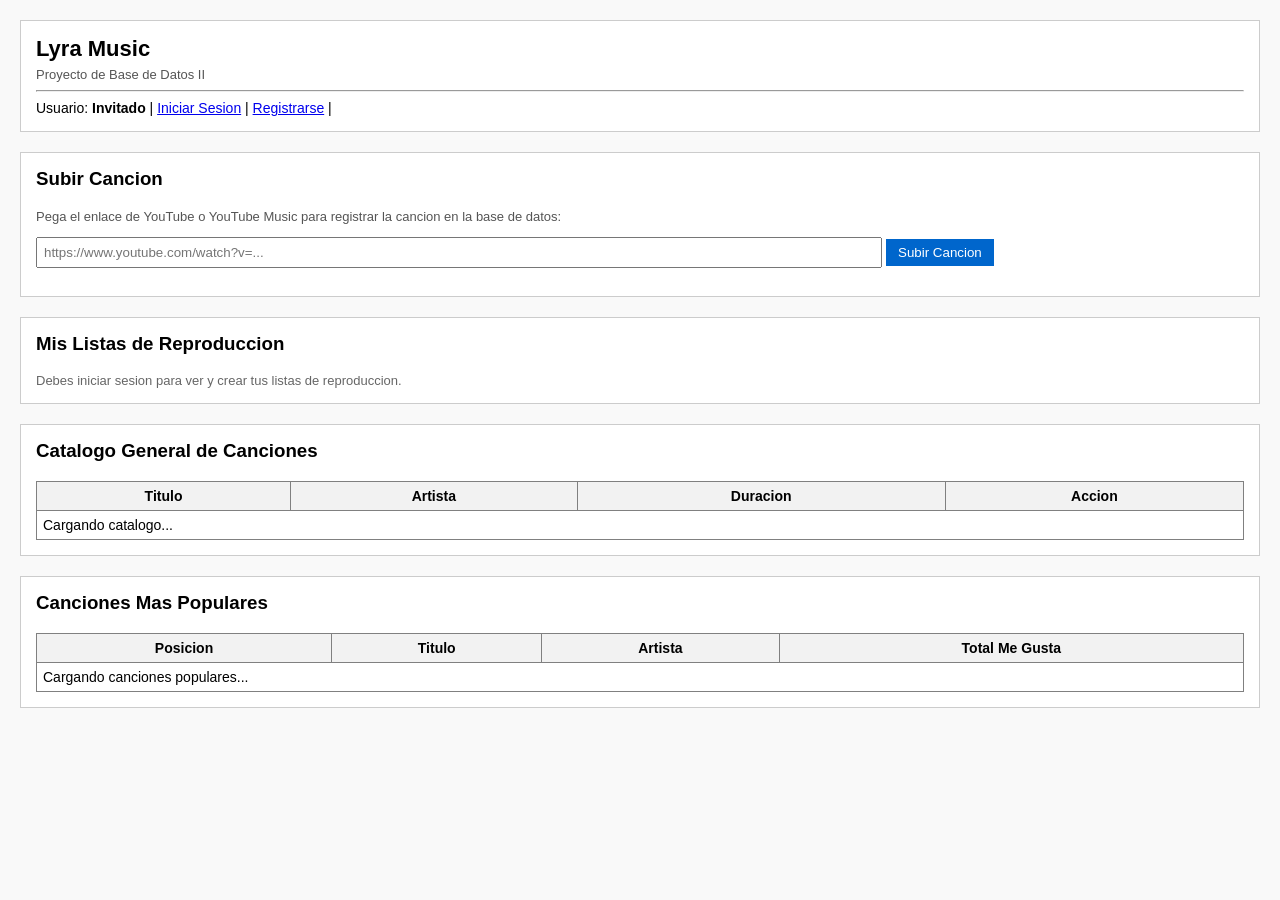
==== index.html @ 8fd9092c "coneccion entre db python y html" ====
<!DOCTYPE html>
<html lang="es">
<head>
    <meta charset="UTF-8">
    <title>Lyra Music - Base de Datos II</title>
</head>
<body style="font-family: Arial, sans-serif; background-color: #f9f9f9; padding: 20px; margin: 0;">

    <!-- Encabezado y sesion de usuario -->
    <div style="background-color: #ffffff; border: 1px solid #cccccc; padding: 15px; margin-bottom: 20px;">
        <h1 style="margin: 0; font-size: 22px;">Lyra Music</h1>
        <p style="margin: 5px 0 0 0; color: #555555; font-size: 13px;">Proyecto de Base de Datos II</p>
        <hr>
        <div id="barra-usuario" style="font-size: 14px;">
            <span>Usuario: </span><b id="nombre-usuario">Invitado</b> | 
            <a href="/login" id="link-login">Iniciar Sesion</a> | 
            <a href="/registro" id="link-registro">Registrarse</a> | 
            <a href="#" id="link-logout" onclick="cerrarSesion()" style="display: none;">Cerrar Sesion</a>
        </div>
    </div>

    <!-- Formulario para subir cancion mediante enlace -->
    <div style="background-color: #ffffff; border: 1px solid #cccccc; padding: 15px; margin-bottom: 20px;">
        <h3 style="margin-top: 0;">Subir Cancion</h3>
        <p style="font-size: 13px; color: #555555;">Pega el enlace de YouTube o YouTube Music para registrar la cancion en la base de datos:</p>
        <form onsubmit="subirCancion(event)">
            <input type="text" id="enlace-youtube" placeholder="https://www.youtube.com/watch?v=..." style="width: 70%; padding: 6px; box-sizing: border-box;" required>
            <button type="submit" id="btn-subir" style="padding: 6px 12px; background-color: #0066cc; color: white; border: none; cursor: pointer;">
                Subir Cancion
            </button>
        </form>
        <p id="aviso-subir" style="font-size: 13px; margin-bottom: 0;"></p>
    </div>

    <!-- Mis Listas de Reproduccion -->
    <div style="background-color: #ffffff; border: 1px solid #cccccc; padding: 15px; margin-bottom: 20px;">
        <h3 style="margin-top: 0;">Mis Listas de Reproduccion</h3>
        
        <div id="zona-sin-login-listas" style="font-size: 13px; color: #666666;">
            Debes iniciar sesion para ver y crear tus listas de reproduccion.
        </div>

        <div id="zona-con-login-listas" style="display: none;">
            <form onsubmit="crearNuevaLista(event)" style="margin-bottom: 15px;">
                <label style="font-size: 13px;">Nueva lista: </label>
                <input type="text" id="nombre-lista" placeholder="Ej: Favoritas, Estudio..." style="padding: 6px; width: 250px; box-sizing: border-box;" required>
                <button type="submit" style="padding: 6px 12px; background-color: #28a745; color: white; border: none; cursor: pointer;">
                    Crear Lista
                </button>
            </form>
            <p id="aviso-lista" style="font-size: 13px;"></p>

            <table border="1" cellpadding="6" cellspacing="0" style="width: 100%; border-collapse: collapse; font-size: 14px;">
                <thead>
                    <tr style="background-color: #f2f2f2;">
                        <th>Nombre de la Lista</th>
                        <th>Total de Canciones</th>
                        <th>Accion</th>
                    </tr>
                </thead>
                <tbody id="tabla-listas">
                    <tr><td colspan="3">Cargando listas...</td></tr>
                </tbody>
            </table>

            <!-- Seccion para ver las canciones de la lista seleccionada -->
            <div id="seccion-canciones-lista" style="margin-top: 15px; display: none; background-color: #fcfcfc; padding: 12px; border: 1px solid #e0e0e0;">
                <h4 style="margin: 0 0 10px 0;">Canciones de: <span id="nombre-lista-activa" style="color: #0066cc;"></span></h4>
                <table border="1" cellpadding="6" cellspacing="0" style="width: 100%; border-collapse: collapse; font-size: 13px; background-color: #ffffff;">
                    <thead>
                        <tr style="background-color: #efefef;">
                            <th>Posicion</th>
                            <th>Titulo</th>
                            <th>Artista</th>
                            <th>Duracion</th>
                        </tr>
                    </thead>
                    <tbody id="tabla-detalle-lista">
                        <tr><td colspan="4">Cargando canciones...</td></tr>
                    </tbody>
                </table>
            </div>
        </div>
    </div>

    <!-- Catalogo general de canciones -->
    <div style="background-color: #ffffff; border: 1px solid #cccccc; padding: 15px; margin-bottom: 20px;">
        <h3 style="margin-top: 0;">Catalogo General de Canciones</h3>
        <table border="1" cellpadding="6" cellspacing="0" style="width: 100%; border-collapse: collapse; font-size: 14px;">
            <thead>
                <tr style="background-color: #f2f2f2;">
                    <th>Titulo</th>
                    <th>Artista</th>
                    <th>Duracion</th>
                    <th>Accion</th>
                </tr>
            </thead>
            <tbody id="tabla-catalogo">
                <tr><td colspan="4">Cargando catalogo...</td></tr>
            </tbody>
        </table>
    </div>

    <!-- Canciones mas populares -->
    <div style="background-color: #ffffff; border: 1px solid #cccccc; padding: 15px; margin-bottom: 20px;">
        <h3 style="margin-top: 0;">Canciones Mas Populares</h3>
        <table border="1" cellpadding="6" cellspacing="0" style="width: 100%; border-collapse: collapse; font-size: 14px;">
            <thead>
                <tr style="background-color: #f2f2f2;">
                    <th>Posicion</th>
                    <th>Titulo</th>
                    <th>Artista</th>
                    <th>Total Me Gusta</th>
                </tr>
            </thead>
            <tbody id="tabla-populares">
                <tr><td colspan="4">Cargando canciones populares...</td></tr>
            </tbody>
        </table>
    </div>

    <script>
        let usuarioActual = null;

        // Se ejecuta al cargar la pagina en el navegador
        window.onload = function() {
            cargarSesion();
            cargarCatalogo();
            cargarPopulares();
        };

        // Verifica si hay sesion guardada en el navegador
        function cargarSesion() {
            let datos = localStorage.getItem("usuario");
            if (datos) {
                try {
                    usuarioActual = JSON.parse(datos);
                    document.getElementById("nombre-usuario").innerText = usuarioActual.nombre;
                    document.getElementById("link-login").style.display = "none";
                    document.getElementById("link-registro").style.display = "none";
                    document.getElementById("link-logout").style.display = "inline";

                    // Mostrar seccion de listas para el usuario conectado
                    document.getElementById("zona-sin-login-listas").style.display = "none";
                    document.getElementById("zona-con-login-listas").style.display = "block";
                    cargarMisListas();
                    return;
                } catch (e) {
                    usuarioActual = null;
                }
            }
            document.getElementById("nombre-usuario").innerText = "Invitado";
            document.getElementById("link-login").style.display = "inline";
            document.getElementById("link-registro").style.display = "inline";
            document.getElementById("link-logout").style.display = "none";
            document.getElementById("zona-sin-login-listas").style.display = "block";
            document.getElementById("zona-con-login-listas").style.display = "none";
        }

        // Cierra la sesion del usuario
        function cerrarSesion() {
            localStorage.removeItem("usuario");
            window.location.reload();
        }

        // Obtiene las canciones del catalogo general (sin IDs ni subido por)
        async function cargarCatalogo() {
            try {
                let res = await fetch("/api/catalogo");
                let canciones = await res.json();
                let tbody = document.getElementById("tabla-catalogo");
                tbody.innerHTML = "";

                if (!canciones || canciones.length === 0) {
                    tbody.innerHTML = "<tr><td colspan='4'>No hay canciones registradas.</td></tr>";
                    return;
                }

                for (let c of canciones) {
                    tbody.innerHTML += `
                        <tr>
                            <td>${c.titulo}</td>
                            <td>${c.artista}</td>
                            <td>${c.duracion} s</td>
                            <td><button onclick="darLike(${c.id_cancion})" style="cursor: pointer;">Me gusta</button></td>
                        </tr>
                    `;
                }
            } catch (error) {
                console.log("Error al cargar catalogo:", error);
            }
        }

        // Obtiene las canciones mas votadas
        async function cargarPopulares() {
            try {
                let res = await fetch("/api/populares");
                let canciones = await res.json();
                let tbody = document.getElementById("tabla-populares");
                tbody.innerHTML = "";

                if (!canciones || canciones.length === 0) {
                    tbody.innerHTML = "<tr><td colspan='4'>No hay datos disponibles.</td></tr>";
                    return;
                }

                let pos = 1;
                for (let c of canciones) {
                    tbody.innerHTML += `
                        <tr>
                            <td>#${pos}</td>
                            <td>${c.titulo}</td>
                            <td>${c.artista}</td>
                            <td>${c.total_me_gusta}</td>
                        </tr>
                    `;
                    pos++;
                }
            } catch (error) {
                console.log("Error al cargar populares:", error);
            }
        }

        // Obtiene las listas de reproduccion del usuario conectado (sin IDs visibles)
        async function cargarMisListas() {
            if (!usuarioActual) return;
            try {
                let res = await fetch("/api/listas?id_usuario=" + usuarioActual.id);
                let listas = await res.json();
                let tbody = document.getElementById("tabla-listas");
                tbody.innerHTML = "";

                if (!listas || listas.length === 0) {
                    tbody.innerHTML = "<tr><td colspan='3'>No tienes listas creadas todavia.</td></tr>";
                    return;
                }

                for (let l of listas) {
                    let nombreEscapado = l.nombre.replace(/'/g, "\\'");
                    tbody.innerHTML += `
                        <tr>
                            <td><strong>${l.nombre}</strong></td>
                            <td>${l.total_canciones} canciones</td>
                            <td><button onclick="verCancionesLista(${l.id}, '${nombreEscapado}')" style="cursor: pointer;">Ver Canciones</button></td>
                        </tr>
                    `;
                }
            } catch (error) {
                console.log("Error al cargar listas:", error);
            }
        }

        // Muestra las canciones que pertenecen a una lista seleccionada (sin IDs)
        async function verCancionesLista(idLista, nombreLista) {
            let contenedor = document.getElementById("seccion-canciones-lista");
            let nombreTitulo = document.getElementById("nombre-lista-activa");
            let tbody = document.getElementById("tabla-detalle-lista");

            nombreTitulo.innerText = nombreLista;
            tbody.innerHTML = "<tr><td colspan='4'>Cargando...</td></tr>";
            contenedor.style.display = "block";

            try {
                let res = await fetch("/api/listas/" + idLista + "/canciones");
                let canciones = await res.json();
                tbody.innerHTML = "";

                if (!canciones || canciones.length === 0) {
                    tbody.innerHTML = "<tr><td colspan='4'>Esta lista no tiene canciones todavia.</td></tr>";
                    return;
                }

                for (let c of canciones) {
                    tbody.innerHTML += `
                        <tr>
                            <td>#${c.posicion}</td>
                            <td>${c.titulo}</td>
                            <td>${c.artista}</td>
                            <td>${c.duracion} s</td>
                        </tr>
                    `;
                }
            } catch (error) {
                tbody.innerHTML = "<tr><td colspan='4'>Error al cargar las canciones de la lista.</td></tr>";
            }
        }

        // Crea una nueva lista de reproduccion para el usuario
        async function crearNuevaLista(e) {
            e.preventDefault();
            if (!usuarioActual) return;

            let inputNombre = document.getElementById("nombre-lista");
            let nombre = inputNombre.value.trim();
            let aviso = document.getElementById("aviso-lista");

            try {
                let res = await fetch("/api/listas", {
                    method: "POST",
                    headers: { "Content-Type": "application/json" },
                    body: JSON.stringify({ id_usuario: usuarioActual.id, nombre: nombre })
                });

                let datos = await res.json();
                if (datos.status === "ok") {
                    aviso.style.color = "green";
                    aviso.innerText = "Lista creada exitosamente.";
                    inputNombre.value = "";
                    cargarMisListas();
                    setTimeout(() => { aviso.innerText = ""; }, 3000);
                } else {
                    aviso.style.color = "red";
                    aviso.innerText = "Error: " + (datos.mensaje || "no se pudo crear la lista.");
                }
            } catch (error) {
                aviso.style.color = "red";
                aviso.innerText = "Error de conexion al crear la lista.";
            }
        }

        // Registra el Me gusta de un usuario para una cancion
        async function darLike(idCancion) {
            if (!usuarioActual) {
                alert("Debes iniciar sesion para dar Me gusta.");
                window.location.href = "/login";
                return;
            }

            try {
                let res = await fetch("/api/me-gusta", {
                    method: "POST",
                    headers: { "Content-Type": "application/json" },
                    body: JSON.stringify({ id_usuario: usuarioActual.id, id_cancion: idCancion })
                });
                let datos = await res.json();
                if (datos.status === "ok") {
                    alert("Me gusta registrado.");
                    cargarPopulares();
                } else {
                    alert("No se pudo registrar el Me gusta.");
                }
            } catch (error) {
                alert("Error al conectar con el servidor.");
            }
        }

        // Envia el enlace de YouTube para que el servidor procese la cancion
        async function subirCancion(e) {
            e.preventDefault();
            if (!usuarioActual) {
                alert("Debes iniciar sesion para poder subir una cancion.");
                window.location.href = "/login";
                return;
            }

            let enlace = document.getElementById("enlace-youtube").value;
            let aviso = document.getElementById("aviso-subir");
            let btn = document.getElementById("btn-subir");

            btn.disabled = true;
            aviso.style.color = "blue";
            aviso.innerText = "Procesando enlace...";

            try {
                let res = await fetch("/api/subir", {
                    method: "POST",
                    headers: { "Content-Type": "application/json" },
                    body: JSON.stringify({ enlace: enlace, id_usuario: usuarioActual.id })
                });

                let datos = await res.json();
                if (datos.status === "ok") {
                    aviso.style.color = "green";
                    aviso.innerText = "Cancion procesada y guardada correctamente.";
                    document.getElementById("enlace-youtube").value = "";
                    cargarCatalogo();
                    cargarPopulares();
                } else {
                    aviso.style.color = "red";
                    aviso.innerText = "Error al guardar la cancion: " + (datos.mensaje || "");
                }
            } catch (error) {
                aviso.style.color = "red";
                aviso.innerText = "Error de conexion con el servidor.";
            }

            btn.disabled = false;
        }
    </script>
</body>
</html>
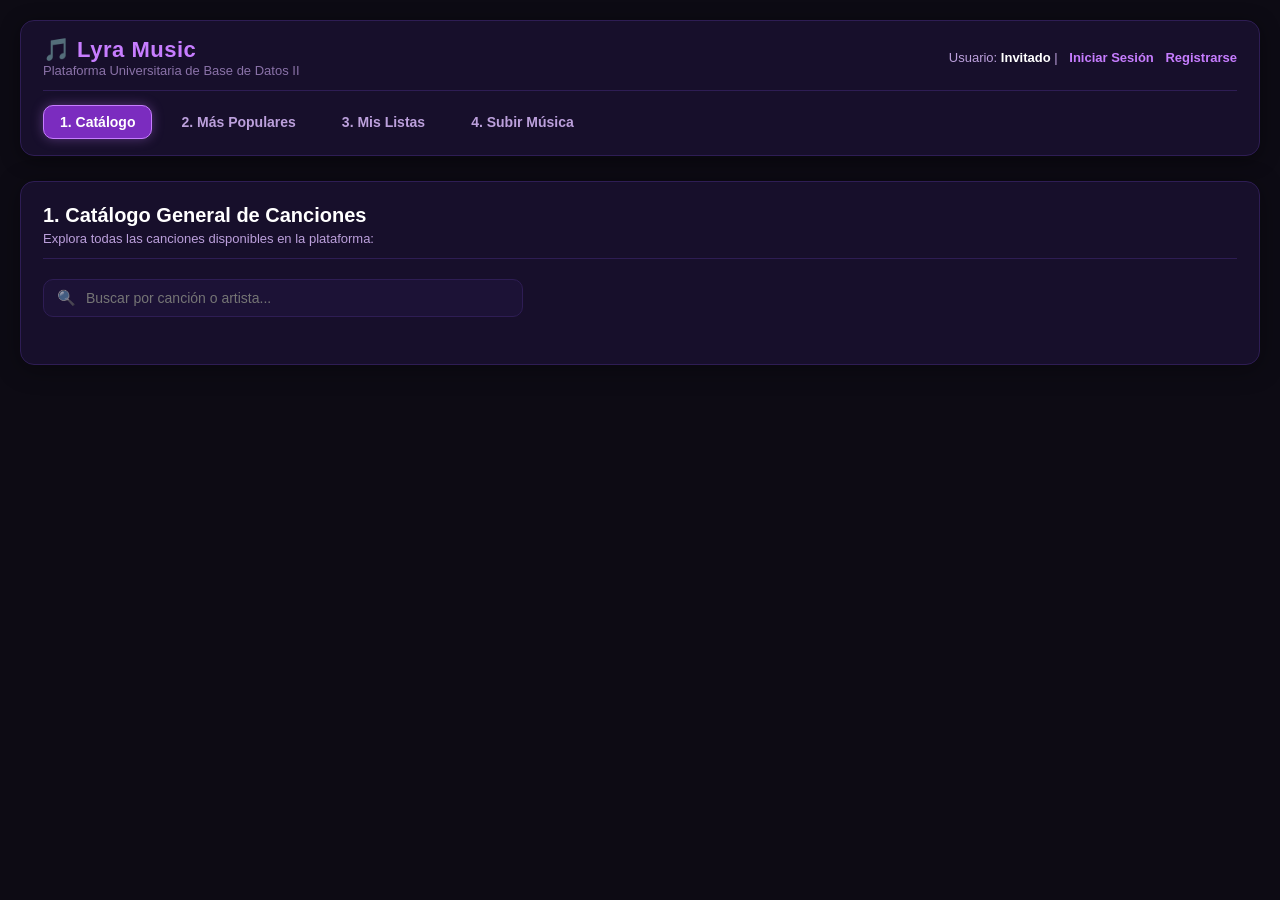
==== commit ba14e83f: "ultimos cambios antes de marchar a la muerte" ====
--- a/index.html
+++ b/index.html
@@ -2,390 +2,582 @@
 <html lang="es">
 <head>
     <meta charset="UTF-8">
-    <title>Lyra Music - Base de Datos II</title>
+    <title>Catálogo - Lyra Music</title>
+    <link rel="stylesheet" href="/lyra.css">
 </head>
-<body style="font-family: Arial, sans-serif; background-color: #f9f9f9; padding: 20px; margin: 0;">
-
-    <!-- Encabezado y sesion de usuario -->
-    <div style="background-color: #ffffff; border: 1px solid #cccccc; padding: 15px; margin-bottom: 20px;">
-        <h1 style="margin: 0; font-size: 22px;">Lyra Music</h1>
-        <p style="margin: 5px 0 0 0; color: #555555; font-size: 13px;">Proyecto de Base de Datos II</p>
-        <hr>
-        <div id="barra-usuario" style="font-size: 14px;">
-            <span>Usuario: </span><b id="nombre-usuario">Invitado</b> | 
-            <a href="/login" id="link-login">Iniciar Sesion</a> | 
-            <a href="/registro" id="link-registro">Registrarse</a> | 
-            <a href="#" id="link-logout" onclick="cerrarSesion()" style="display: none;">Cerrar Sesion</a>
+<body>
+
+    <!-- navegacion -->
+    <header class="lyra-nav">
+        <div class="lyra-nav-header">
+            <div>
+                <div class="lyra-nav-title">🎵 Lyra Music</div>
+                <div class="lyra-nav-subtitle">Plataforma Universitaria de Base de Datos II</div>
+            </div>
+            <div class="lyra-nav-user">
+                <span>Usuario: </span><b id="user-display">Invitado</b> | 
+                <a href="/login" id="link-login">Iniciar Sesión</a>
+                <a href="/registro" id="link-reg">Registrarse</a>
+                <a href="#" id="link-logout" style="display:none;" onclick="cerrarSesion()">Cerrar Sesión</a>
+            </div>
+        </div>
+
+        <nav class="lyra-nav-links">
+            <a href="/catalogo" class="active">1. Catálogo</a>
+            <a href="/populares">2. Más Populares</a>
+            <a href="/listas">3. Mis Listas</a>
+            <a href="/subir">4. Subir Música</a>
+        </nav>
+    </header>
+
+    <!-- catalogo -->
+    <main class="view-container">
+        <div class="view-header">
+            <h1 class="view-title">1. Catálogo General de Canciones</h1>
+            <p class="view-description">Explora todas las canciones disponibles en la plataforma:</p>
+        </div>
+
+        <!-- buscador -->
+        <div class="search-bar-wrapper">
+            <div class="search-input-box">
+                <span class="search-icon">🔍</span>
+                <input type="text" id="input-buscador" oninput="filtrarCanciones()" placeholder="Buscar por canción o artista..." class="form-input search-input">
+            </div>
+            <span id="contador-resultados" class="search-counter"></span>
+        </div>
+
+        <div class="cards-grid" id="contenedor-canciones">
+            <!-- TARJETAS_CANCIONES -->
+        </div>
+    </main>
+
+    <!-- reproductor -->
+    <div id="player-bar" class="player-bar">
+        <div class="player-info">
+            <img src="https://images.unsplash.com/photo-1511671782779-c97d3d27a1d4?auto=format&fit=crop&w=400&q=80" alt="Cover" class="player-thumb">
+            <div>
+                <div id="player-tit" class="player-title">Sin canción seleccionada</div>
+                <div id="player-art" class="player-artist">Selecciona una pista para escuchar</div>
+            </div>
+        </div>
+        <div class="player-controls">
+            <button type="button" class="btn-player-nav" onclick="reproducirAnterior()" title="Canción anterior">⏮</button>
+            <audio id="player-audio" class="player-audio-element" controls autoplay></audio>
+            <button type="button" class="btn-player-nav" onclick="reproducirSiguiente()" title="Siguiente canción">⏭</button>
+        </div>
+        <div>
+            <button class="player-close" onclick="cerrarReproductor()">✕ Cerrar</button>
         </div>
     </div>
 
-    <!-- Formulario para subir cancion mediante enlace -->
-    <div style="background-color: #ffffff; border: 1px solid #cccccc; padding: 15px; margin-bottom: 20px;">
-        <h3 style="margin-top: 0;">Subir Cancion</h3>
-        <p style="font-size: 13px; color: #555555;">Pega el enlace de YouTube o YouTube Music para registrar la cancion en la base de datos:</p>
-        <form onsubmit="subirCancion(event)">
-            <input type="text" id="enlace-youtube" placeholder="https://www.youtube.com/watch?v=..." style="width: 70%; padding: 6px; box-sizing: border-box;" required>
-            <button type="submit" id="btn-subir" style="padding: 6px 12px; background-color: #0066cc; color: white; border: none; cursor: pointer;">
-                Subir Cancion
-            </button>
-        </form>
-        <p id="aviso-subir" style="font-size: 13px; margin-bottom: 0;"></p>
+    <!-- modal eliminar lista -->
+    <div id="modal-eliminar-lista" class="lyra-modal-overlay" style="display: none;">
+        <div class="lyra-modal-box">
+            <div class="lyra-modal-icon">🗑️</div>
+            <div class="lyra-modal-title">¿Eliminar lista de reproducción?</div>
+            <div id="modal-eliminar-texto" class="lyra-modal-desc">
+                Esta acción eliminará la lista permanentemente de tu cuenta.
+            </div>
+            <div class="lyra-modal-actions">
+                <button type="button" class="btn-cancel" onclick="cerrarModalEliminar()">Cancelar</button>
+                <button type="button" id="btn-confirmar-eliminar" class="btn-danger" onclick="ejecutarEliminarLista()">Sí, Eliminar</button>
+            </div>
+        </div>
     </div>
 
-    <!-- Mis Listas de Reproduccion -->
-    <div style="background-color: #ffffff; border: 1px solid #cccccc; padding: 15px; margin-bottom: 20px;">
-        <h3 style="margin-top: 0;">Mis Listas de Reproduccion</h3>
-        
-        <div id="zona-sin-login-listas" style="font-size: 13px; color: #666666;">
-            Debes iniciar sesion para ver y crear tus listas de reproduccion.
-        </div>
-
-        <div id="zona-con-login-listas" style="display: none;">
-            <form onsubmit="crearNuevaLista(event)" style="margin-bottom: 15px;">
-                <label style="font-size: 13px;">Nueva lista: </label>
-                <input type="text" id="nombre-lista" placeholder="Ej: Favoritas, Estudio..." style="padding: 6px; width: 250px; box-sizing: border-box;" required>
-                <button type="submit" style="padding: 6px 12px; background-color: #28a745; color: white; border: none; cursor: pointer;">
-                    Crear Lista
-                </button>
-            </form>
-            <p id="aviso-lista" style="font-size: 13px;"></p>
-
-            <table border="1" cellpadding="6" cellspacing="0" style="width: 100%; border-collapse: collapse; font-size: 14px;">
-                <thead>
-                    <tr style="background-color: #f2f2f2;">
-                        <th>Nombre de la Lista</th>
-                        <th>Total de Canciones</th>
-                        <th>Accion</th>
-                    </tr>
-                </thead>
-                <tbody id="tabla-listas">
-                    <tr><td colspan="3">Cargando listas...</td></tr>
-                </tbody>
-            </table>
-
-            <!-- Seccion para ver las canciones de la lista seleccionada -->
-            <div id="seccion-canciones-lista" style="margin-top: 15px; display: none; background-color: #fcfcfc; padding: 12px; border: 1px solid #e0e0e0;">
-                <h4 style="margin: 0 0 10px 0;">Canciones de: <span id="nombre-lista-activa" style="color: #0066cc;"></span></h4>
-                <table border="1" cellpadding="6" cellspacing="0" style="width: 100%; border-collapse: collapse; font-size: 13px; background-color: #ffffff;">
-                    <thead>
-                        <tr style="background-color: #efefef;">
-                            <th>Posicion</th>
-                            <th>Titulo</th>
-                            <th>Artista</th>
-                            <th>Duracion</th>
-                        </tr>
-                    </thead>
-                    <tbody id="tabla-detalle-lista">
-                        <tr><td colspan="4">Cargando canciones...</td></tr>
-                    </tbody>
-                </table>
-            </div>
-        </div>
-    </div>
-
-    <!-- Catalogo general de canciones -->
-    <div style="background-color: #ffffff; border: 1px solid #cccccc; padding: 15px; margin-bottom: 20px;">
-        <h3 style="margin-top: 0;">Catalogo General de Canciones</h3>
-        <table border="1" cellpadding="6" cellspacing="0" style="width: 100%; border-collapse: collapse; font-size: 14px;">
-            <thead>
-                <tr style="background-color: #f2f2f2;">
-                    <th>Titulo</th>
-                    <th>Artista</th>
-                    <th>Duracion</th>
-                    <th>Accion</th>
-                </tr>
-            </thead>
-            <tbody id="tabla-catalogo">
-                <tr><td colspan="4">Cargando catalogo...</td></tr>
-            </tbody>
-        </table>
-    </div>
-
-    <!-- Canciones mas populares -->
-    <div style="background-color: #ffffff; border: 1px solid #cccccc; padding: 15px; margin-bottom: 20px;">
-        <h3 style="margin-top: 0;">Canciones Mas Populares</h3>
-        <table border="1" cellpadding="6" cellspacing="0" style="width: 100%; border-collapse: collapse; font-size: 14px;">
-            <thead>
-                <tr style="background-color: #f2f2f2;">
-                    <th>Posicion</th>
-                    <th>Titulo</th>
-                    <th>Artista</th>
-                    <th>Total Me Gusta</th>
-                </tr>
-            </thead>
-            <tbody id="tabla-populares">
-                <tr><td colspan="4">Cargando canciones populares...</td></tr>
-            </tbody>
-        </table>
-    </div>
-
     <script>
-        let usuarioActual = null;
-
-        // Se ejecuta al cargar la pagina en el navegador
-        window.onload = function() {
-            cargarSesion();
-            cargarCatalogo();
-            cargarPopulares();
+        let listaCanciones = /* COLA_JSON */ [];
+        let colaVista = listaCanciones;
+        let colaReproduccion = listaCanciones;
+        let indiceActual = -1;
+        let audio = document.getElementById("player-audio");
+        let listaIdAEliminar = null;
+
+        // guardar y recuperar estado del reproductor
+        function guardarEstadoReproductor() {
+            if (!audio || !audio.src || indiceActual < 0) return;
+            let estado = {
+                url: audio.src,
+                titulo: document.getElementById("player-tit").innerText,
+                artista: document.getElementById("player-art").innerText,
+                tiempo: audio.currentTime || 0,
+                pausado: audio.paused,
+                cola: colaReproduccion,
+                indice: indiceActual
+            };
+            sessionStorage.setItem("lyra_player", JSON.stringify(estado));
+        }
+
+        function restaurarEstadoReproductor() {
+            let guardado = sessionStorage.getItem("lyra_player");
+            if (!guardado) return;
+            try {
+                let est = JSON.parse(guardado);
+                if (!est || !est.url) return;
+                colaReproduccion = est.cola || colaVista;
+                indiceActual = est.indice ?? 0;
+                document.getElementById("player-tit").innerText = est.titulo || "";
+                document.getElementById("player-art").innerText = est.artista || "";
+                document.getElementById("player-bar").style.display = "flex";
+                if (audio.src !== est.url) {
+                    audio.src = est.url;
+                    audio.currentTime = est.tiempo || 0;
+                }
+                if (!est.pausado) {
+                    audio.play().catch(() => {});
+                }
+            } catch(e) {}
+        }
+
+        audio.addEventListener("timeupdate", guardarEstadoReproductor);
+        audio.addEventListener("play", guardarEstadoReproductor);
+        audio.addEventListener("pause", guardarEstadoReproductor);
+
+        function cerrarReproductor() {
+            if (audio) {
+                audio.pause();
+                audio.currentTime = 0;
+                audio.removeAttribute("src");
+            }
+            indiceActual = -1;
+            sessionStorage.removeItem("lyra_player");
+            let bar = document.getElementById("player-bar");
+            if (bar) bar.style.display = "none";
+        }
+
+        function reproducirIndice(idx) {
+            if (colaVista && colaVista.length > 0) {
+                colaReproduccion = colaVista;
+            }
+            if (!colaReproduccion || idx < 0 || idx >= colaReproduccion.length) return;
+            indiceActual = idx;
+            let c = colaReproduccion[indiceActual];
+            audio.src = c.url;
+            audio.play();
+            document.getElementById("player-tit").innerText = c.titulo;
+            document.getElementById("player-art").innerText = c.artista;
+            document.getElementById("player-bar").style.display = "flex";
+            guardarEstadoReproductor();
+        }
+
+        function reproducirSiguiente() {
+            if (indiceActual + 1 < colaReproduccion.length) {
+                indiceActual++;
+                let c = colaReproduccion[indiceActual];
+                audio.src = c.url;
+                audio.play();
+                document.getElementById("player-tit").innerText = c.titulo;
+                document.getElementById("player-art").innerText = c.artista;
+                document.getElementById("player-bar").style.display = "flex";
+                guardarEstadoReproductor();
+            } else {
+                mostrarNotificacion("Has llegado al final de la lista.");
+            }
+        }
+
+        function reproducirAnterior() {
+            if (indiceActual - 1 >= 0) {
+                indiceActual--;
+                let c = colaReproduccion[indiceActual];
+                audio.src = c.url;
+                audio.play();
+                document.getElementById("player-tit").innerText = c.titulo;
+                document.getElementById("player-art").innerText = c.artista;
+                document.getElementById("player-bar").style.display = "flex";
+                guardarEstadoReproductor();
+            } else {
+                mostrarNotificacion("Estás en la primera canción.");
+            }
+        }
+
+        // siguiente cancion al terminar
+        audio.onended = function() {
+            reproducirSiguiente();
         };
 
-        // Verifica si hay sesion guardada en el navegador
-        function cargarSesion() {
-            let datos = localStorage.getItem("usuario");
-            if (datos) {
-                try {
-                    usuarioActual = JSON.parse(datos);
-                    document.getElementById("nombre-usuario").innerText = usuarioActual.nombre;
-                    document.getElementById("link-login").style.display = "none";
-                    document.getElementById("link-registro").style.display = "none";
-                    document.getElementById("link-logout").style.display = "inline";
-
-                    // Mostrar seccion de listas para el usuario conectado
-                    document.getElementById("zona-sin-login-listas").style.display = "none";
-                    document.getElementById("zona-con-login-listas").style.display = "block";
-                    cargarMisListas();
+        // cambiar de ventana sin cortar la musica
+        async function navegarSinCortar(url, guardarHistorial = true) {
+            try {
+                let res = await fetch(url, { credentials: "same-origin" });
+                if (!res.ok) {
+                    window.location.href = url;
                     return;
-                } catch (e) {
-                    usuarioActual = null;
-                }
-            }
-            document.getElementById("nombre-usuario").innerText = "Invitado";
-            document.getElementById("link-login").style.display = "inline";
-            document.getElementById("link-registro").style.display = "inline";
-            document.getElementById("link-logout").style.display = "none";
-            document.getElementById("zona-sin-login-listas").style.display = "block";
-            document.getElementById("zona-con-login-listas").style.display = "none";
-        }
-
-        // Cierra la sesion del usuario
-        function cerrarSesion() {
-            localStorage.removeItem("usuario");
-            window.location.reload();
-        }
-
-        // Obtiene las canciones del catalogo general (sin IDs ni subido por)
-        async function cargarCatalogo() {
-            try {
-                let res = await fetch("/api/catalogo");
-                let canciones = await res.json();
-                let tbody = document.getElementById("tabla-catalogo");
-                tbody.innerHTML = "";
-
-                if (!canciones || canciones.length === 0) {
-                    tbody.innerHTML = "<tr><td colspan='4'>No hay canciones registradas.</td></tr>";
-                    return;
-                }
-
-                for (let c of canciones) {
-                    tbody.innerHTML += `
-                        <tr>
-                            <td>${c.titulo}</td>
-                            <td>${c.artista}</td>
-                            <td>${c.duracion} s</td>
-                            <td><button onclick="darLike(${c.id_cancion})" style="cursor: pointer;">Me gusta</button></td>
-                        </tr>
-                    `;
-                }
-            } catch (error) {
-                console.log("Error al cargar catalogo:", error);
-            }
-        }
-
-        // Obtiene las canciones mas votadas
-        async function cargarPopulares() {
-            try {
-                let res = await fetch("/api/populares");
-                let canciones = await res.json();
-                let tbody = document.getElementById("tabla-populares");
-                tbody.innerHTML = "";
-
-                if (!canciones || canciones.length === 0) {
-                    tbody.innerHTML = "<tr><td colspan='4'>No hay datos disponibles.</td></tr>";
-                    return;
-                }
-
-                let pos = 1;
-                for (let c of canciones) {
-                    tbody.innerHTML += `
-                        <tr>
-                            <td>#${pos}</td>
-                            <td>${c.titulo}</td>
-                            <td>${c.artista}</td>
-                            <td>${c.total_me_gusta}</td>
-                        </tr>
-                    `;
-                    pos++;
-                }
-            } catch (error) {
-                console.log("Error al cargar populares:", error);
-            }
-        }
-
-        // Obtiene las listas de reproduccion del usuario conectado (sin IDs visibles)
-        async function cargarMisListas() {
-            if (!usuarioActual) return;
-            try {
-                let res = await fetch("/api/listas?id_usuario=" + usuarioActual.id);
-                let listas = await res.json();
-                let tbody = document.getElementById("tabla-listas");
-                tbody.innerHTML = "";
-
-                if (!listas || listas.length === 0) {
-                    tbody.innerHTML = "<tr><td colspan='3'>No tienes listas creadas todavia.</td></tr>";
-                    return;
-                }
-
-                for (let l of listas) {
-                    let nombreEscapado = l.nombre.replace(/'/g, "\\'");
-                    tbody.innerHTML += `
-                        <tr>
-                            <td><strong>${l.nombre}</strong></td>
-                            <td>${l.total_canciones} canciones</td>
-                            <td><button onclick="verCancionesLista(${l.id}, '${nombreEscapado}')" style="cursor: pointer;">Ver Canciones</button></td>
-                        </tr>
-                    `;
-                }
-            } catch (error) {
-                console.log("Error al cargar listas:", error);
-            }
-        }
-
-        // Muestra las canciones que pertenecen a una lista seleccionada (sin IDs)
-        async function verCancionesLista(idLista, nombreLista) {
-            let contenedor = document.getElementById("seccion-canciones-lista");
-            let nombreTitulo = document.getElementById("nombre-lista-activa");
-            let tbody = document.getElementById("tabla-detalle-lista");
-
-            nombreTitulo.innerText = nombreLista;
-            tbody.innerHTML = "<tr><td colspan='4'>Cargando...</td></tr>";
-            contenedor.style.display = "block";
-
-            try {
-                let res = await fetch("/api/listas/" + idLista + "/canciones");
-                let canciones = await res.json();
-                tbody.innerHTML = "";
-
-                if (!canciones || canciones.length === 0) {
-                    tbody.innerHTML = "<tr><td colspan='4'>Esta lista no tiene canciones todavia.</td></tr>";
-                    return;
-                }
-
-                for (let c of canciones) {
-                    tbody.innerHTML += `
-                        <tr>
-                            <td>#${c.posicion}</td>
-                            <td>${c.titulo}</td>
-                            <td>${c.artista}</td>
-                            <td>${c.duracion} s</td>
-                        </tr>
-                    `;
-                }
-            } catch (error) {
-                tbody.innerHTML = "<tr><td colspan='4'>Error al cargar las canciones de la lista.</td></tr>";
-            }
-        }
-
-        // Crea una nueva lista de reproduccion para el usuario
-        async function crearNuevaLista(e) {
+                }
+                let html = await res.text();
+                let parser = new DOMParser();
+                let docNuevo = parser.parseFromString(html, "text/html");
+
+                let nuevoMain = docNuevo.querySelector("main.view-container");
+                let actualMain = document.querySelector("main.view-container");
+                if (nuevoMain && actualMain) {
+                    actualMain.innerHTML = nuevoMain.innerHTML;
+                }
+
+                let nuevoNav = docNuevo.querySelector("nav.lyra-nav-links");
+                let actualNav = document.querySelector("nav.lyra-nav-links");
+                if (nuevoNav && actualNav) {
+                    actualNav.innerHTML = nuevoNav.innerHTML;
+                }
+
+                if (docNuevo.title) {
+                    document.title = docNuevo.title;
+                }
+
+                let match = html.match(/let\s+listaCanciones\s*=\s*(\[.*\]);/);
+                if (match && match[1]) {
+                    try {
+                        colaVista = JSON.parse(match[1]);
+                    } catch(e) {
+                        colaVista = [];
+                    }
+                } else {
+                    colaVista = [];
+                }
+
+                if (guardarHistorial) {
+                    history.pushState({ url: url }, "", url);
+                }
+                actualizarMenuUsuario();
+                window.scrollTo(0, 0);
+            } catch(e) {
+                window.location.href = url;
+            }
+        }
+
+        document.addEventListener("click", function(e) {
+            let link = e.target.closest("a");
+            if (!link) return;
+            let href = link.getAttribute("href");
+            if (!href || href.startsWith("#") || href.startsWith("http") || href.startsWith("/login") || href.startsWith("/registro")) return;
             e.preventDefault();
-            if (!usuarioActual) return;
-
-            let inputNombre = document.getElementById("nombre-lista");
-            let nombre = inputNombre.value.trim();
-            let aviso = document.getElementById("aviso-lista");
-
+            navegarSinCortar(href, true);
+        });
+
+        window.addEventListener("popstate", function() {
+            navegarSinCortar(window.location.pathname + window.location.search, false);
+        });
+
+        function filtrarCanciones() {
+            let input = document.getElementById("input-buscador");
+            if (!input) return;
+            let q = input.value.toLowerCase().trim();
+            let tarjetas = document.querySelectorAll(".music-track-card");
+            let visibles = 0;
+            tarjetas.forEach(t => {
+                let tit = (t.querySelector(".music-track-title")?.innerText || "").toLowerCase();
+                let art = (t.querySelector(".music-track-artist")?.innerText || "").toLowerCase();
+                if (!q || tit.includes(q) || art.includes(q)) {
+                    t.style.display = "";
+                    visibles++;
+                } else {
+                    t.style.display = "none";
+                }
+            });
+            let contador = document.getElementById("contador-resultados");
+            if (contador) {
+                contador.innerText = q ? `${visibles} encontrada(s)` : "";
+            }
+        }
+
+        function mostrarNotificacion(mensaje, tipo = "heart") {
+            let toast = document.getElementById("lyra-toast");
+            if (!toast) {
+                toast = document.createElement("div");
+                toast.id = "lyra-toast";
+                document.body.appendChild(toast);
+            }
+            let icono = tipo === "error" ? "⚠️" : (tipo === "heart" ? "❤️" : "✔");
+            toast.className = "lyra-toast " + tipo + " visible";
+            toast.innerHTML = `<span>${icono}</span> <span>${mensaje}</span>`;
+            clearTimeout(window._toastTimer);
+            window._toastTimer = setTimeout(() => { toast.classList.remove("visible"); }, 2800);
+        }
+
+        async function alternarMeGusta(event, idCancion) {
+            if (event) {
+                event.stopPropagation();
+                event.preventDefault();
+            }
+            let u = JSON.parse(localStorage.getItem("usuario") || '{"id": 1}');
+            try {
+                let res = await fetch("/api/me-gusta", {
+                    method: "POST",
+                    headers: { "Content-Type": "application/json" },
+                    body: JSON.stringify({ id_usuario: u.id, id_cancion: idCancion })
+                });
+                let d = await res.json();
+                if (d.status === "ok") {
+                    let botones = document.querySelectorAll(`.music-track-card[data-id='${idCancion}'] .btn-like`);
+                    if (d.le_gusta) {
+                        botones.forEach(btn => {
+                            btn.classList.add("btn-like-active");
+                            btn.innerText = "❤️";
+                            btn.title = "Quitar de favoritos";
+                        });
+                        mostrarNotificacion("¡Añadida a tus canciones favoritas!", "heart");
+                    } else {
+                        botones.forEach(btn => {
+                            btn.classList.remove("btn-like-active");
+                            btn.innerText = "♡";
+                            btn.title = "Añadir a favoritos";
+                        });
+                        mostrarNotificacion("Quitada de tus canciones favoritas.", "success");
+                    }
+                }
+            } catch(e) {
+                mostrarNotificacion("Error al actualizar favoritos.", "error");
+            }
+        }
+
+        function darLike(idCancion) {
+            alternarMeGusta(null, idCancion);
+        }
+
+        function agregarALista(idCancion) {
+            let u = JSON.parse(localStorage.getItem("usuario") || '{"id": 1}');
+            navegarSinCortar("/agregar-a-lista?id_cancion=" + idCancion + "&u=" + u.id);
+        }
+
+        // funciones de listas y playlists
+        function abrirModalEliminarLista(event, idLista, nombreLista) {
+            if (event) {
+                event.preventDefault();
+                event.stopPropagation();
+            }
+            listaIdAEliminar = idLista;
+            document.getElementById("modal-eliminar-texto").innerText = `¿Estás seguro de que deseas eliminar la lista "${nombreLista}"? Todas las canciones se desvincularán de esta lista.`;
+            let btn = document.getElementById("btn-confirmar-eliminar");
+            btn.disabled = false;
+            btn.innerText = "Sí, Eliminar";
+            document.getElementById("modal-eliminar-lista").style.display = "flex";
+        }
+
+        function abrirModalEliminarListaActual(idLista, nombreLista) {
+            abrirModalEliminarLista(null, idLista, nombreLista);
+        }
+
+        function cerrarModalEliminar() {
+            listaIdAEliminar = null;
+            document.getElementById("modal-eliminar-lista").style.display = "none";
+        }
+
+        async function ejecutarEliminarLista() {
+            if (!listaIdAEliminar) return;
+            let u = JSON.parse(localStorage.getItem("usuario") || '{"id": 1}');
+            let btn = document.getElementById("btn-confirmar-eliminar");
+            btn.disabled = true;
+            btn.innerText = "Eliminando...";
+
+            try {
+                let res = await fetch("/api/listas/" + listaIdAEliminar + "/eliminar-lista", {
+                    method: "POST",
+                    headers: { "Content-Type": "application/json" },
+                    body: JSON.stringify({ id_usuario: u.id })
+                });
+                let d = await res.json();
+                cerrarModalEliminar();
+                if (d.status === "ok") {
+                    mostrarNotificacion("¡Lista eliminada correctamente!", "success");
+                    setTimeout(() => {
+                        navegarSinCortar("/listas?u=" + u.id);
+                    }, 500);
+                } else {
+                    mostrarNotificacion(d.mensaje || "Error al eliminar la lista.", "error");
+                }
+            } catch(e) {
+                cerrarModalEliminar();
+                mostrarNotificacion("Error de conexión con el servidor.", "error");
+            }
+        }
+
+        let ejecutarEliminarListaActual = ejecutarEliminarLista;
+
+        async function crearLista(e) {
+            e.preventDefault();
+            let u = JSON.parse(localStorage.getItem("usuario") || '{"id": 1}');
+            let nom = document.getElementById("nombre-lista").value.trim();
             try {
                 let res = await fetch("/api/listas", {
                     method: "POST",
                     headers: { "Content-Type": "application/json" },
-                    body: JSON.stringify({ id_usuario: usuarioActual.id, nombre: nombre })
-                });
-
-                let datos = await res.json();
-                if (datos.status === "ok") {
-                    aviso.style.color = "green";
-                    aviso.innerText = "Lista creada exitosamente.";
-                    inputNombre.value = "";
-                    cargarMisListas();
-                    setTimeout(() => { aviso.innerText = ""; }, 3000);
-                } else {
-                    aviso.style.color = "red";
-                    aviso.innerText = "Error: " + (datos.mensaje || "no se pudo crear la lista.");
-                }
-            } catch (error) {
-                aviso.style.color = "red";
-                aviso.innerText = "Error de conexion al crear la lista.";
-            }
-        }
-
-        // Registra el Me gusta de un usuario para una cancion
-        async function darLike(idCancion) {
-            if (!usuarioActual) {
-                alert("Debes iniciar sesion para dar Me gusta.");
-                window.location.href = "/login";
-                return;
-            }
-
-            try {
-                let res = await fetch("/api/me-gusta", {
-                    method: "POST",
-                    headers: { "Content-Type": "application/json" },
-                    body: JSON.stringify({ id_usuario: usuarioActual.id, id_cancion: idCancion })
-                });
-                let datos = await res.json();
-                if (datos.status === "ok") {
-                    alert("Me gusta registrado.");
-                    cargarPopulares();
-                } else {
-                    alert("No se pudo registrar el Me gusta.");
-                }
-            } catch (error) {
-                alert("Error al conectar con el servidor.");
-            }
-        }
-
-        // Envia el enlace de YouTube para que el servidor procese la cancion
+                    body: JSON.stringify({ id_usuario: u.id, nombre: nom })
+                });
+                let d = await res.json();
+                if (d.status === "ok") {
+                    mostrarNotificacion("¡Lista '" + nom + "' creada con éxito!", "success");
+                    document.getElementById("nombre-lista").value = "";
+                    setTimeout(() => { navegarSinCortar("/listas?u=" + u.id); }, 600);
+                } else {
+                    mostrarNotificacion(d.mensaje || "Error al crear la lista.", "error");
+                }
+            } catch(e) {
+                mostrarNotificacion("Error de conexión al servidor.", "error");
+            }
+        }
+
+        async function eliminarDeLista(idLista, idCancion) {
+            let u = JSON.parse(localStorage.getItem("usuario") || '{"id": 1}');
+            try {
+                let res = await fetch("/api/listas/" + idLista + "/eliminar", {
+                    method: "POST",
+                    headers: { "Content-Type": "application/json" },
+                    body: JSON.stringify({ id_cancion: idCancion, id_usuario: u.id })
+                });
+                let d = await res.json();
+                if (d.status === "ok") {
+                    mostrarNotificacion("Canción eliminada de la lista.", "success");
+                    setTimeout(() => {
+                        navegarSinCortar(window.location.pathname + window.location.search, false);
+                    }, 500);
+                } else {
+                    mostrarNotificacion(d.mensaje || "No se pudo quitar la canción.", "error");
+                }
+            } catch(e) {
+                mostrarNotificacion("Error de conexión al servidor.", "error");
+            }
+        }
+
+        async function agregarAEstaLista(idLista, nombreLista) {
+            let idCancion = document.getElementById("id-cancion-seleccionada").value;
+            let aviso = document.getElementById("aviso-agregar");
+            if (!idCancion) return;
+
+            aviso.style.display = "block";
+            aviso.style.background = "rgba(56, 189, 248, 0.15)";
+            aviso.style.border = "1px solid var(--accent-cyan)";
+            aviso.style.color = "var(--accent-cyan)";
+            aviso.innerHTML = "⏳ Añadiendo canción a <b>" + nombreLista + "</b>...";
+
+            try {
+                let res = await fetch("/api/listas/" + idLista + "/agregar", {
+                    method: "POST",
+                    headers: { "Content-Type": "application/json" },
+                    body: JSON.stringify({ id_cancion: parseInt(idCancion) })
+                });
+                let d = await res.json();
+                if (d.status === "ok") {
+                    aviso.style.background = "rgba(123, 44, 191, 0.25)";
+                    aviso.style.border = "1px solid var(--accent-glow)";
+                    aviso.style.color = "var(--accent-glow)";
+                    aviso.innerHTML = "✔ <b>¡Canción añadida con éxito a " + nombreLista + "!</b><div style='margin-top: 12px; display: flex; gap: 10px;'><a href='/playlist?id=" + idLista + "' class='btn-submit' style='text-decoration:none; display:inline-block; padding: 8px 16px;'>🎵 Ver Lista</a><a href='/catalogo' class='btn-action' style='text-decoration:none; display:inline-block; padding: 8px 16px;'>← Ir al Catálogo</a></div>";
+                } else {
+                    aviso.style.background = "rgba(248, 113, 113, 0.15)";
+                    aviso.style.border = "1px solid #f87171";
+                    aviso.style.color = "#f87171";
+                    aviso.innerHTML = "Error: " + (d.mensaje || "No se pudo agregar la canción.");
+                }
+            } catch(e) {
+                aviso.style.color = "#f87171";
+                aviso.innerText = "Error de conexión con el servidor.";
+            }
+        }
+
+        async function crearYAgregar(e) {
+            e.preventDefault();
+            let u = JSON.parse(localStorage.getItem("usuario") || '{"id": 1}');
+            let nom = document.getElementById("nuevo-nombre-lista").value.trim();
+            let idCancion = document.getElementById("id-cancion-seleccionada").value;
+            let aviso = document.getElementById("aviso-agregar");
+            if (!nom) return;
+
+            aviso.style.display = "block";
+            aviso.style.background = "rgba(56, 189, 248, 0.15)";
+            aviso.style.border = "1px solid var(--accent-cyan)";
+            aviso.style.color = "var(--accent-cyan)";
+            aviso.innerHTML = "⏳ Creando lista y agregando la canción...";
+
+            try {
+                let res = await fetch("/api/listas", {
+                    method: "POST",
+                    headers: { "Content-Type": "application/json" },
+                    body: JSON.stringify({ id_usuario: u.id, nombre: nom })
+                });
+                let d = await res.json();
+                if (d.status === "ok" && d.id) {
+                    let nuevaListaId = d.id;
+                    let res2 = await fetch("/api/listas/" + nuevaListaId + "/agregar", {
+                        method: "POST",
+                        headers: { "Content-Type": "application/json" },
+                        body: JSON.stringify({ id_cancion: parseInt(idCancion) })
+                    });
+                    let d2 = await res2.json();
+                    if (d2.status === "ok") {
+                        aviso.style.background = "rgba(123, 44, 191, 0.25)";
+                        aviso.style.border = "1px solid var(--accent-glow)";
+                        aviso.style.color = "var(--accent-glow)";
+                        aviso.innerHTML = "✔ <b>¡Lista '" + nom + "' creada y canción agregada con éxito!</b><div style='margin-top: 12px; display: flex; gap: 10px;'><a href='/playlist?id=" + nuevaListaId + "' class='btn-submit' style='text-decoration:none; display:inline-block; padding: 8px 16px;'>🎵 Ver Lista</a><a href='/catalogo' class='btn-action' style='text-decoration:none; display:inline-block; padding: 8px 16px;'>← Ir al Catálogo</a></div>";
+                    }
+                } else {
+                    aviso.style.color = "#f87171";
+                    aviso.innerText = "Error al crear la lista: " + (d.mensaje || "");
+                }
+            } catch(e) {
+                aviso.style.color = "#f87171";
+                aviso.innerText = "Error al conectar con el servidor.";
+            }
+        }
+
         async function subirCancion(e) {
             e.preventDefault();
-            if (!usuarioActual) {
-                alert("Debes iniciar sesion para poder subir una cancion.");
-                window.location.href = "/login";
-                return;
-            }
-
+            let u = JSON.parse(localStorage.getItem("usuario") || '{"id": 1}');
             let enlace = document.getElementById("enlace-youtube").value;
             let aviso = document.getElementById("aviso-subir");
             let btn = document.getElementById("btn-subir");
 
             btn.disabled = true;
-            aviso.style.color = "blue";
-            aviso.innerText = "Procesando enlace...";
+            btn.innerText = "⏳ Procesando canción...";
+            aviso.style.color = "var(--accent-cyan)";
+            aviso.innerText = "Procesando la canción, por favor espera un momento...";
 
             try {
                 let res = await fetch("/api/subir", {
                     method: "POST",
                     headers: { "Content-Type": "application/json" },
-                    body: JSON.stringify({ enlace: enlace, id_usuario: usuarioActual.id })
-                });
-
+                    body: JSON.stringify({ enlace: enlace, id_usuario: u.id })
+                });
                 let datos = await res.json();
                 if (datos.status === "ok") {
-                    aviso.style.color = "green";
-                    aviso.innerText = "Cancion procesada y guardada correctamente.";
+                    aviso.style.color = "var(--accent-glow)";
+                    aviso.innerText = "✔ Canción añadida con éxito a la biblioteca.";
                     document.getElementById("enlace-youtube").value = "";
-                    cargarCatalogo();
-                    cargarPopulares();
-                } else {
-                    aviso.style.color = "red";
-                    aviso.innerText = "Error al guardar la cancion: " + (datos.mensaje || "");
+                    setTimeout(() => { navegarSinCortar("/catalogo"); }, 1500);
+                } else {
+                    aviso.style.color = "#f87171";
+                    aviso.innerText = "Error: " + (datos.mensaje || "no se pudo procesar la canción.");
                 }
             } catch (error) {
-                aviso.style.color = "red";
-                aviso.innerText = "Error de conexion con el servidor.";
+                aviso.style.color = "#f87171";
+                aviso.innerText = "Error de conexión con el servidor.";
             }
 
             btn.disabled = false;
-        }
+            btn.innerText = "Subir canción";
+        }
+
+        function cerrarSesion() {
+            cerrarReproductor();
+            localStorage.removeItem("usuario");
+            document.cookie = "usuario_id=1; path=/; max-age=0";
+            window.location.href = "/catalogo";
+        }
+
+        function actualizarMenuUsuario() {
+            let datos = localStorage.getItem("usuario");
+            if (!datos) return;
+            try {
+                let u = JSON.parse(datos);
+                document.getElementById("user-display").innerText = u.nombre;
+                document.getElementById("link-login").style.display = "none";
+                document.getElementById("link-reg").style.display = "none";
+                document.getElementById("link-logout").style.display = "inline";
+                document.cookie = "usuario_id=" + u.id + "; path=/; max-age=31536000";
+                let linkListas = document.querySelector("a[href='/listas']");
+                if (linkListas) linkListas.href = "/listas?u=" + u.id;
+            } catch(e) {}
+        }
+
+        actualizarMenuUsuario();
+        restaurarEstadoReproductor();
     </script>
 </body>
-</html>
+</html>
--- a/lyra.css
+++ b/lyra.css
@@ -0,0 +1,1162 @@
+/* variables y estilos base */
+:root {
+    --bg-dark: #0D0B14;
+    --bg-surface: #170F2B;
+    --bg-surface-elevated: #241643;
+    --bg-card: #1C1236;
+    --bg-card-hover: #26194A;
+    --border-subtle: #2E1D54;
+    --border-glow: #7B2CBF;
+    --primary: #7B2CBF;
+    --primary-hover: #9D4EDD;
+    --accent-glow: #C77DFF;
+    --text-white: #FFFFFF;
+    --text-muted: #BCA0DC;
+    --text-dim: #8A72A8;
+    --accent-cyan: #38BDF8;
+    --accent-amber: #FBBF24;
+    --accent-rose: #EC4899;
+    --radius-sm: 6px;
+    --radius-md: 10px;
+    --radius-lg: 14px;
+}
+
+* {
+    box-sizing: border-box;
+    margin: 0;
+    padding: 0;
+}
+
+body {
+    background-color: var(--bg-dark);
+    color: var(--text-white);
+    font-family: -apple-system, BlinkMacSystemFont, "Segoe UI", Roboto, Helvetica, Arial, sans-serif;
+    padding: 20px;
+    padding-bottom: 120px;
+    min-height: 100vh;
+}
+
+/* barra de navegacion */
+.lyra-nav {
+    background: var(--bg-surface);
+    border: 1px solid var(--border-subtle);
+    border-radius: var(--radius-lg);
+    padding: 16px 22px;
+    margin-bottom: 25px;
+    box-shadow: 0 4px 20px rgba(0, 0, 0, 0.4);
+}
+
+.lyra-nav-header {
+    display: flex;
+    justify-content: space-between;
+    align-items: center;
+    border-bottom: 1px solid var(--border-subtle);
+    padding-bottom: 12px;
+    margin-bottom: 14px;
+}
+
+.lyra-nav-title {
+    font-size: 22px;
+    font-weight: 800;
+    color: var(--accent-glow);
+    display: flex;
+    align-items: center;
+    gap: 8px;
+    letter-spacing: 0.5px;
+}
+
+.lyra-nav-subtitle {
+    font-size: 13px;
+    color: var(--text-dim);
+}
+
+.lyra-nav-user {
+    font-size: 13px;
+    color: var(--text-muted);
+}
+
+.lyra-nav-user b {
+    color: var(--text-white);
+}
+
+.lyra-nav-user a {
+    color: var(--accent-glow);
+    text-decoration: none;
+    margin-left: 8px;
+    font-weight: 600;
+}
+
+.lyra-nav-user a:hover {
+    text-decoration: underline;
+}
+
+.lyra-nav-links {
+    display: flex;
+    gap: 12px;
+    flex-wrap: wrap;
+}
+
+.lyra-nav-links a {
+    text-decoration: none;
+    color: var(--text-muted);
+    font-size: 14px;
+    font-weight: 600;
+    padding: 8px 16px;
+    border-radius: var(--radius-md);
+    border: 1px solid transparent;
+    transition: all 0.2s ease;
+}
+
+.lyra-nav-links a:hover {
+    color: var(--text-white);
+    background: var(--bg-surface-elevated);
+    border-color: var(--border-subtle);
+}
+
+.lyra-nav-links a.active {
+    color: var(--text-white);
+    background: var(--primary);
+    border-color: var(--accent-glow);
+    box-shadow: 0 0 12px rgba(199, 125, 255, 0.35);
+}
+
+/* contenedor principal */
+.view-container {
+    background: var(--bg-surface);
+    border: 1px solid var(--border-subtle);
+    border-radius: var(--radius-lg);
+    padding: 22px;
+    box-shadow: 0 4px 25px rgba(0, 0, 0, 0.35);
+}
+
+.view-header {
+    border-bottom: 1px solid var(--border-subtle);
+    padding-bottom: 12px;
+    margin-bottom: 20px;
+}
+
+.view-title {
+    font-size: 20px;
+    font-weight: 700;
+    color: var(--text-white);
+    margin-bottom: 4px;
+}
+
+.view-description {
+    font-size: 13px;
+    color: var(--text-muted);
+}
+
+/* buscador */
+.search-bar-wrapper {
+    margin-bottom: 25px;
+    display: flex;
+    gap: 14px;
+    align-items: center;
+    flex-wrap: wrap;
+}
+
+.search-input-box {
+    position: relative;
+    width: 100%;
+    max-width: 480px;
+}
+
+.search-icon {
+    position: absolute;
+    left: 14px;
+    top: 50%;
+    transform: translateY(-50%);
+    font-size: 15px;
+    opacity: 0.65;
+    pointer-events: none;
+}
+
+.search-input {
+    padding-left: 42px !important;
+    width: 100%;
+}
+
+.search-counter {
+    font-size: 13.5px;
+    color: var(--text-muted);
+    font-weight: 600;
+}
+
+/* tarjetas de canciones */
+.cards-grid {
+    display: grid;
+    grid-template-columns: repeat(auto-fill, minmax(285px, 1fr));
+    gap: 18px;
+    margin-top: 15px;
+}
+
+.music-track-card {
+    position: relative;
+    background: var(--bg-card);
+    border: 1px solid var(--border-subtle);
+    border-radius: var(--radius-lg);
+    overflow: hidden;
+    display: flex;
+    flex-direction: column;
+    transition: transform 0.2s ease, border-color 0.2s ease, box-shadow 0.2s ease;
+}
+
+.music-track-card:hover {
+    transform: translateY(-3px);
+    border-color: var(--accent-glow);
+    box-shadow: 0 8px 24px rgba(123, 44, 191, 0.25);
+}
+
+.music-thumb-box {
+    position: relative;
+    width: 100%;
+    height: 160px;
+    overflow: hidden;
+    background: #000;
+}
+
+.music-thumb-box img {
+    width: 100%;
+    height: 100%;
+    object-fit: cover;
+    transition: transform 0.3s ease;
+    display: block;
+}
+
+.music-track-card:hover .music-thumb-box img {
+    transform: scale(1.05);
+}
+
+.music-track-info {
+    padding: 14px;
+    display: flex;
+    flex-direction: column;
+    flex: 1;
+}
+
+.music-track-title {
+    font-size: 14.5px;
+    font-weight: 700;
+    color: var(--text-white);
+    margin-bottom: 5px;
+    white-space: nowrap;
+    overflow: hidden;
+    text-overflow: ellipsis;
+}
+
+.music-track-artist {
+    font-size: 12px;
+    color: var(--accent-glow);
+    margin-bottom: 10px;
+    display: flex;
+    align-items: center;
+    gap: 5px;
+}
+
+.music-track-artist span {
+    opacity: 0.7;
+    color: var(--text-muted);
+}
+
+.music-meta-tags {
+    display: flex;
+    gap: 6px;
+    flex-wrap: wrap;
+    margin-bottom: 12px;
+}
+
+.badge {
+    font-size: 11px;
+    font-weight: 600;
+    padding: 2px 8px;
+    border-radius: var(--radius-sm);
+    display: inline-flex;
+    align-items: center;
+    gap: 4px;
+}
+
+.badge-top {
+    background: rgba(236, 72, 153, 0.18);
+    color: var(--accent-rose);
+    border: 1px solid rgba(236, 72, 153, 0.4);
+}
+
+/* botones de accion */
+.music-card-actions {
+    display: flex;
+    flex-direction: column;
+    gap: 8px;
+    margin-top: auto;
+    padding-top: 10px;
+    border-top: 1px solid rgba(255, 255, 255, 0.06);
+}
+
+.music-actions-bar {
+    display: flex;
+    align-items: center;
+    justify-content: space-between;
+}
+
+.btn-group {
+    display: inline-flex;
+    background: var(--bg-surface-elevated);
+    border: 1px solid var(--border-subtle);
+    border-radius: var(--radius-md);
+    overflow: hidden;
+}
+
+.btn-action {
+    background: transparent;
+    color: var(--text-white);
+    border: none;
+    padding: 6px 10px;
+    font-size: 12px;
+    font-weight: 600;
+    cursor: pointer;
+    transition: background 0.15s ease, color 0.15s ease;
+    display: inline-flex;
+    align-items: center;
+    gap: 4px;
+    border-right: 1px solid var(--border-subtle);
+}
+
+.btn-action:last-child {
+    border-right: none;
+}
+
+.btn-action:hover {
+    background: var(--primary);
+}
+
+.btn-escuchar {
+    padding: 6px 12px;
+}
+
+.btn-action.btn-like-active {
+    color: #EC4899;
+    background: rgba(236, 72, 153, 0.18);
+}
+
+.btn-action.btn-like-active:hover {
+    background: rgba(236, 72, 153, 0.32);
+}
+
+.btn-trash {
+    background: transparent;
+    border: none;
+    color: var(--text-dim);
+    font-size: 14px;
+    cursor: pointer;
+    padding: 4px;
+    transition: color 0.15s ease;
+}
+
+.btn-trash:hover {
+    color: #f87171;
+}
+
+/* formularios */
+.form-group {
+    margin-bottom: 15px;
+}
+
+.form-label {
+    display: block;
+    font-size: 13px;
+    font-weight: 600;
+    color: var(--text-muted);
+    margin-bottom: 6px;
+}
+
+.form-input {
+    width: 100%;
+    padding: 10px 14px;
+    background: var(--bg-card);
+    border: 1px solid var(--border-subtle);
+    border-radius: var(--radius-md);
+    color: var(--text-white);
+    font-size: 14px;
+    outline: none;
+    transition: border-color 0.2s ease, box-shadow 0.2s ease;
+}
+
+.form-input:focus {
+    border-color: var(--accent-glow);
+    box-shadow: 0 0 10px rgba(199, 125, 255, 0.3);
+}
+
+.btn-submit {
+    background: var(--primary);
+    color: var(--text-white);
+    border: 1px solid var(--accent-glow);
+    border-radius: var(--radius-md);
+    padding: 10px 20px;
+    font-size: 14px;
+    font-weight: 700;
+    cursor: pointer;
+    transition: all 0.2s ease;
+    box-shadow: 0 4px 14px rgba(123, 44, 191, 0.4);
+}
+
+.btn-submit:hover {
+    background: var(--primary-hover);
+    box-shadow: 0 6px 18px rgba(199, 125, 255, 0.5);
+}
+
+/* reproductor de audio */
+.player-bar {
+    position: fixed;
+    bottom: 0;
+    left: 0;
+    width: 100%;
+    background: rgba(20, 13, 38, 0.95);
+    backdrop-filter: blur(10px);
+    border-top: 2px solid var(--primary);
+    padding: 12px 24px;
+    display: none;
+    align-items: center;
+    justify-content: space-between;
+    z-index: 1000;
+    box-shadow: 0 -4px 20px rgba(0, 0, 0, 0.5);
+}
+
+.player-info {
+    display: flex;
+    align-items: center;
+    gap: 14px;
+    min-width: 240px;
+}
+
+.player-thumb {
+    width: 44px;
+    height: 44px;
+    border-radius: var(--radius-sm);
+    object-fit: cover;
+    border: 1px solid var(--border-subtle);
+}
+
+.player-title {
+    font-size: 13.5px;
+    font-weight: 700;
+    color: var(--text-white);
+}
+
+.player-artist {
+    font-size: 11.5px;
+    color: var(--accent-glow);
+}
+
+.player-controls {
+    flex-grow: 1;
+    max-width: 600px;
+    margin: 0 20px;
+    display: flex;
+    align-items: center;
+    gap: 10px;
+}
+
+.btn-player-nav {
+    background: rgba(255, 255, 255, 0.08);
+    border: 1px solid var(--border-subtle);
+    color: var(--text-white);
+    width: 36px;
+    height: 36px;
+    border-radius: 50%;
+    display: inline-flex;
+    align-items: center;
+    justify-content: center;
+    font-size: 14px;
+    cursor: pointer;
+    transition: all 0.2s ease;
+    flex-shrink: 0;
+}
+
+.btn-player-nav:hover {
+    background: var(--accent-glow);
+    border-color: var(--accent-glow);
+    color: #ffffff;
+    transform: scale(1.1);
+    box-shadow: 0 0 12px rgba(123, 44, 191, 0.5);
+}
+
+.player-audio-element {
+    width: 100%;
+    height: 36px;
+    outline: none;
+}
+
+.player-close {
+    background: var(--bg-surface-elevated);
+    color: var(--text-muted);
+    border: 1px solid var(--border-subtle);
+    padding: 6px 12px;
+    border-radius: var(--radius-sm);
+    cursor: pointer;
+    font-size: 12px;
+    transition: all 0.15s ease;
+}
+
+.player-close:hover {
+    color: var(--text-white);
+    background: var(--primary);
+}
+
+/* mis listas */
+.playlist-create-box {
+    background: var(--bg-card);
+    border: 1px solid var(--border-subtle);
+    border-radius: var(--radius-md);
+    padding: 18px;
+    margin-bottom: 25px;
+}
+
+.playlist-create-form {
+    display: flex;
+    gap: 12px;
+    align-items: center;
+    flex-wrap: wrap;
+}
+
+.playlist-create-label {
+    font-size: 14px;
+    font-weight: 600;
+    color: var(--text-muted);
+}
+
+.playlist-create-input {
+    width: 280px !important;
+}
+
+.playlist-create-btn {
+    padding: 10px 18px;
+}
+
+.playlists-grid {
+    display: grid;
+    grid-template-columns: repeat(auto-fill, minmax(260px, 1fr));
+    gap: 20px;
+    margin-top: 20px;
+}
+
+.playlist-card-wrapper {
+    position: relative;
+    border-radius: var(--radius-lg);
+}
+
+.playlist-card {
+    background: var(--bg-card);
+    border: 1px solid var(--border-subtle);
+    border-radius: var(--radius-lg);
+    overflow: hidden;
+    text-decoration: none;
+    color: var(--text-white);
+    display: flex;
+    flex-direction: column;
+    transition: transform 0.2s ease, border-color 0.2s ease, box-shadow 0.2s ease;
+    cursor: pointer;
+}
+
+.playlist-card:hover {
+    transform: translateY(-4px);
+    border-color: var(--accent-glow);
+    box-shadow: 0 8px 24px rgba(123, 44, 191, 0.35);
+}
+
+.playlist-cover-box {
+    position: relative;
+    width: 100%;
+    height: 160px;
+    background: linear-gradient(135deg, #241643 0%, #170F2B 100%);
+    display: flex;
+    align-items: center;
+    justify-content: center;
+    overflow: hidden;
+}
+
+.playlist-cover-box img {
+    width: 100%;
+    height: 100%;
+    object-fit: cover;
+    opacity: 0.65;
+    transition: transform 0.3s ease, opacity 0.3s ease;
+}
+
+.playlist-card:hover .playlist-cover-box img {
+    transform: scale(1.06);
+    opacity: 0.85;
+}
+
+.playlist-cover-badge {
+    position: absolute;
+    font-size: 38px;
+    filter: drop-shadow(0 4px 10px rgba(0,0,0,0.6));
+}
+
+.playlist-card-body {
+    padding: 16px;
+    display: flex;
+    flex-direction: column;
+    gap: 4px;
+}
+
+.playlist-card-title {
+    font-size: 16px;
+    font-weight: 700;
+    color: var(--text-white);
+    white-space: nowrap;
+    overflow: hidden;
+    text-overflow: ellipsis;
+}
+
+.playlist-card-sub {
+    font-size: 13px;
+    color: var(--text-muted);
+}
+
+.playlist-card-favorites {
+    border-color: rgba(236, 72, 153, 0.45) !important;
+}
+
+.playlist-cover-favorites {
+    background: linear-gradient(135deg, #7B2CBF, #EC4899) !important;
+}
+
+.playlist-card-body-padded {
+    padding-right: 48px;
+}
+
+.btn-delete-playlist {
+    position: absolute;
+    top: 10px;
+    right: 10px;
+    width: 32px;
+    height: 32px;
+    border-radius: 50%;
+    background: rgba(18, 12, 33, 0.88);
+    border: 1px solid rgba(239, 68, 68, 0.45);
+    color: #ef4444;
+    display: flex;
+    align-items: center;
+    justify-content: center;
+    font-size: 13.5px;
+    cursor: pointer;
+    transition: all 0.2s ease;
+    z-index: 10;
+    backdrop-filter: blur(8px);
+}
+
+.btn-delete-playlist:hover {
+    background: #ef4444;
+    color: #ffffff;
+    transform: scale(1.12);
+    box-shadow: 0 4px 14px rgba(239, 68, 68, 0.5);
+    border-color: #ef4444;
+}
+
+/* detalle de playlist */
+.btn-back {
+    display: inline-flex;
+    align-items: center;
+    gap: 6px;
+    color: var(--accent-glow);
+    text-decoration: none;
+    font-size: 13.5px;
+    font-weight: 600;
+    margin-bottom: 12px;
+}
+
+.btn-back:hover {
+    text-decoration: underline;
+}
+
+.playlist-header-box {
+    display: flex;
+    gap: 24px;
+    align-items: center;
+    margin-bottom: 25px;
+    flex-wrap: wrap;
+    background: var(--bg-card);
+    border: 1px solid var(--border-subtle);
+    border-radius: var(--radius-lg);
+    padding: 22px;
+}
+
+.playlist-big-cover {
+    width: 150px;
+    height: 150px;
+    border-radius: var(--radius-md);
+    overflow: hidden;
+    position: relative;
+    box-shadow: 0 4px 20px rgba(0,0,0,0.5);
+    background: #000;
+    flex-shrink: 0;
+}
+
+.playlist-big-cover img {
+    width: 100%;
+    height: 100%;
+    object-fit: cover;
+}
+
+.playlist-header-meta {
+    flex: 1;
+    display: flex;
+    flex-direction: column;
+    gap: 8px;
+}
+
+.playlist-header-row {
+    display: flex;
+    align-items: center;
+    justify-content: space-between;
+    flex-wrap: wrap;
+    gap: 15px;
+}
+
+.playlist-badge-label {
+    font-size: 13px;
+    color: var(--accent-glow);
+    text-transform: uppercase;
+    font-weight: bold;
+    letter-spacing: 1px;
+}
+
+.playlist-main-title {
+    font-size: 28px;
+    font-weight: 800;
+    color: var(--text-white);
+    margin: 0;
+}
+
+.playlist-track-count {
+    font-size: 14px;
+    color: var(--text-muted);
+    margin-top: 4px;
+}
+
+.playlist-play-all-btn {
+    margin-top: 10px;
+    display: inline-flex;
+    align-items: center;
+    gap: 8px;
+}
+
+.btn-danger-outline {
+    background: rgba(239, 68, 68, 0.12);
+    border: 1px solid rgba(239, 68, 68, 0.45);
+    color: #f87171;
+    padding: 9px 18px;
+    border-radius: 8px;
+    font-size: 13.5px;
+    font-weight: 600;
+    cursor: pointer;
+    display: inline-flex;
+    align-items: center;
+    gap: 8px;
+    transition: all 0.2s ease;
+}
+
+.btn-danger-outline:hover {
+    background: #ef4444;
+    color: #ffffff;
+    border-color: #ef4444;
+    box-shadow: 0 4px 14px rgba(239, 68, 68, 0.4);
+    transform: translateY(-2px);
+}
+
+/* agregar cancion a lista */
+.add-back-wrapper {
+    margin-bottom: 20px;
+}
+
+.add-back-btn {
+    display: inline-flex;
+    align-items: center;
+    gap: 8px;
+    text-decoration: none;
+    padding: 8px 16px;
+}
+
+.add-selected-track-card {
+    background: var(--bg-card);
+    border: 1px solid var(--border-subtle);
+    border-radius: var(--radius-md);
+    padding: 18px 22px;
+    display: flex;
+    align-items: center;
+    gap: 18px;
+    margin-bottom: 25px;
+}
+
+.add-track-icon {
+    width: 55px;
+    height: 55px;
+    border-radius: 10px;
+    background: linear-gradient(135deg, var(--accent-glow), var(--accent-cyan));
+    display: flex;
+    align-items: center;
+    justify-content: center;
+    font-size: 26px;
+    flex-shrink: 0;
+}
+
+.add-track-badge {
+    margin-bottom: 4px;
+    display: inline-block;
+}
+
+.add-track-title {
+    font-size: 18px;
+    font-weight: 800;
+    color: var(--text-white);
+    margin-top: 4px;
+}
+
+.add-track-artist {
+    font-size: 13.5px;
+    color: var(--text-muted);
+}
+
+.add-select-wrapper {
+    background: var(--bg-card);
+    border: 1px solid var(--border-subtle);
+    border-radius: var(--radius-md);
+    padding: 18px 22px;
+    margin-bottom: 25px;
+}
+
+.add-select-label {
+    display: block;
+    font-size: 14px;
+    font-weight: bold;
+    color: var(--accent-glow);
+    margin-bottom: 8px;
+}
+
+.add-select-input {
+    width: 100%;
+    max-width: 550px;
+    padding: 10px 14px;
+    font-size: 14px;
+}
+
+.add-section-title {
+    font-size: 17px;
+    font-weight: 700;
+    color: var(--text-white);
+    margin-bottom: 14px;
+}
+
+.add-lists-container {
+    display: flex;
+    flex-direction: column;
+    gap: 12px;
+    max-width: 650px;
+}
+
+.add-playlist-select-item {
+    background: var(--bg-card);
+    border: 1px solid var(--border-subtle);
+    border-radius: var(--radius-md);
+    padding: 16px 20px;
+    display: flex;
+    justify-content: space-between;
+    align-items: center;
+    transition: all 0.2s ease;
+}
+
+.add-playlist-select-item:hover {
+    border-color: var(--accent-glow);
+    background: var(--bg-card-hover);
+    transform: translateY(-2px);
+    box-shadow: 0 4px 15px rgba(123, 44, 191, 0.25);
+}
+
+.add-playlist-item-left {
+    display: flex;
+    align-items: center;
+    gap: 15px;
+}
+
+.add-playlist-folder-icon {
+    width: 44px;
+    height: 44px;
+    border-radius: 8px;
+    background: linear-gradient(135deg, #7B2CBF, #3B82F6);
+    display: flex;
+    align-items: center;
+    justify-content: center;
+    font-size: 22px;
+    flex-shrink: 0;
+}
+
+.add-playlist-name {
+    font-size: 16px;
+    font-weight: 700;
+    color: var(--text-white);
+}
+
+.add-playlist-count {
+    font-size: 13px;
+    color: var(--text-muted);
+}
+
+.add-playlist-btn-submit {
+    padding: 10px 18px;
+    font-size: 13.5px;
+}
+
+.add-create-new-box {
+    margin-top: 30px;
+    background: rgba(28, 18, 54, 0.45);
+    border: 1px dashed var(--accent-glow);
+    border-radius: var(--radius-md);
+    padding: 22px;
+    max-width: 650px;
+}
+
+.add-create-title {
+    font-size: 15px;
+    font-weight: 700;
+    color: var(--text-white);
+    margin-bottom: 6px;
+}
+
+.add-create-desc {
+    font-size: 13px;
+    color: var(--text-muted);
+    margin-bottom: 14px;
+}
+
+.add-create-form {
+    display: flex;
+    gap: 10px;
+    flex-wrap: wrap;
+}
+
+.add-create-input {
+    flex: 1;
+    min-width: 220px;
+}
+
+.add-create-btn {
+    padding: 10px 20px;
+}
+
+.add-feedback-banner {
+    display: none;
+    margin-top: 25px;
+    padding: 18px;
+    border-radius: var(--radius-md);
+    max-width: 650px;
+}
+
+/* subir musica */
+.upload-card-box {
+    background: var(--bg-card);
+    border: 1px solid var(--border-subtle);
+    border-radius: var(--radius-md);
+    padding: 25px;
+    max-width: 650px;
+}
+
+.upload-feedback-msg {
+    font-size: 13.5px;
+    font-weight: bold;
+    margin-top: 15px;
+}
+
+/* login y registro */
+.body-auth {
+    display: flex;
+    align-items: center;
+    justify-content: center;
+}
+
+.auth-container {
+    max-width: 420px;
+    width: 100%;
+    margin-top: 50px;
+}
+
+.auth-header {
+    text-align: center;
+}
+
+.auth-title {
+    justify-content: center;
+    margin-bottom: 6px;
+}
+
+.auth-btn-submit {
+    width: 100%;
+}
+
+.auth-aviso {
+    font-size: 13px;
+    color: #f87171;
+    margin-top: 12px;
+    text-align: center;
+}
+
+.auth-footer {
+    margin-top: 20px;
+    text-align: center;
+    font-size: 13px;
+    color: var(--text-muted);
+}
+
+.auth-link-alt {
+    color: var(--accent-glow);
+    font-weight: 600;
+}
+
+.auth-link-back {
+    color: var(--text-dim);
+    text-decoration: none;
+}
+
+.auth-link-back:hover {
+    text-decoration: underline;
+}
+
+/* modales y notificaciones */
+.lyra-modal-overlay {
+    position: fixed;
+    top: 0;
+    left: 0;
+    width: 100vw;
+    height: 100vh;
+    background: rgba(6, 3, 14, 0.78);
+    backdrop-filter: blur(8px);
+    display: flex;
+    align-items: center;
+    justify-content: center;
+    z-index: 99999;
+    animation: fadeIn 0.2s ease;
+}
+
+.lyra-modal-box {
+    background: var(--bg-card);
+    border: 1px solid rgba(239, 68, 68, 0.4);
+    border-radius: var(--radius-lg);
+    padding: 28px 32px;
+    max-width: 440px;
+    width: 90%;
+    box-shadow: 0 20px 50px rgba(0, 0, 0, 0.8), 0 0 25px rgba(239, 68, 68, 0.25);
+    text-align: center;
+    animation: scaleUp 0.2s ease;
+}
+
+.lyra-modal-icon {
+    font-size: 42px;
+    margin-bottom: 12px;
+}
+
+.lyra-modal-title {
+    font-size: 19px;
+    font-weight: 800;
+    color: var(--text-white);
+    margin-bottom: 8px;
+}
+
+.lyra-modal-desc {
+    font-size: 14px;
+    color: var(--text-muted);
+    line-height: 1.5;
+    margin-bottom: 24px;
+}
+
+.lyra-modal-actions {
+    display: flex;
+    gap: 12px;
+    justify-content: center;
+}
+
+.btn-cancel {
+    background: rgba(255, 255, 255, 0.08);
+    border: 1px solid var(--border-subtle);
+    color: var(--text-white);
+    padding: 10px 20px;
+    border-radius: 8px;
+    font-size: 14px;
+    font-weight: 600;
+    cursor: pointer;
+    transition: all 0.2s ease;
+}
+
+.btn-cancel:hover {
+    background: rgba(255, 255, 255, 0.15);
+}
+
+.btn-danger {
+    background: #ef4444;
+    border: 1px solid #dc2626;
+    color: #ffffff;
+    padding: 10px 22px;
+    border-radius: 8px;
+    font-size: 14px;
+    font-weight: 700;
+    cursor: pointer;
+    transition: all 0.2s ease;
+}
+
+.btn-danger:hover {
+    background: #dc2626;
+    box-shadow: 0 4px 15px rgba(239, 68, 68, 0.5);
+    transform: translateY(-2px);
+}
+
+.lyra-toast {
+    position: fixed;
+    top: 25px;
+    right: 25px;
+    background: #1C1236;
+    border: 1px solid var(--accent-glow);
+    color: var(--text-white);
+    padding: 14px 22px;
+    border-radius: var(--radius-md);
+    font-size: 14px;
+    font-weight: 600;
+    box-shadow: 0 10px 30px rgba(0, 0, 0, 0.7), 0 0 15px rgba(123, 44, 191, 0.4);
+    display: flex;
+    align-items: center;
+    gap: 12px;
+    z-index: 999999;
+    opacity: 0;
+    transform: translateY(-15px);
+    transition: opacity 0.3s ease, transform 0.3s ease;
+    pointer-events: none;
+}
+
+.lyra-toast.visible {
+    opacity: 1;
+    transform: translateY(0);
+    pointer-events: auto;
+}
+
+.lyra-toast.error {
+    border-color: #f87171;
+    box-shadow: 0 10px 30px rgba(0, 0, 0, 0.7), 0 0 15px rgba(239, 68, 68, 0.4);
+}
+
+.lyra-toast.success {
+    border-color: #38BDF8;
+    box-shadow: 0 10px 30px rgba(0, 0, 0, 0.7), 0 0 15px rgba(56, 189, 248, 0.3);
+}
+
+.lyra-toast.heart {
+    border-color: #EC4899;
+    box-shadow: 0 10px 30px rgba(0, 0, 0, 0.7), 0 0 15px rgba(236, 72, 153, 0.4);
+}
+
+@keyframes fadeIn {
+    from { opacity: 0; }
+    to { opacity: 1; }
+}
+
+@keyframes scaleUp {
+    from { transform: scale(0.95); opacity: 0; }
+    to { transform: scale(1); opacity: 1; }
+}
